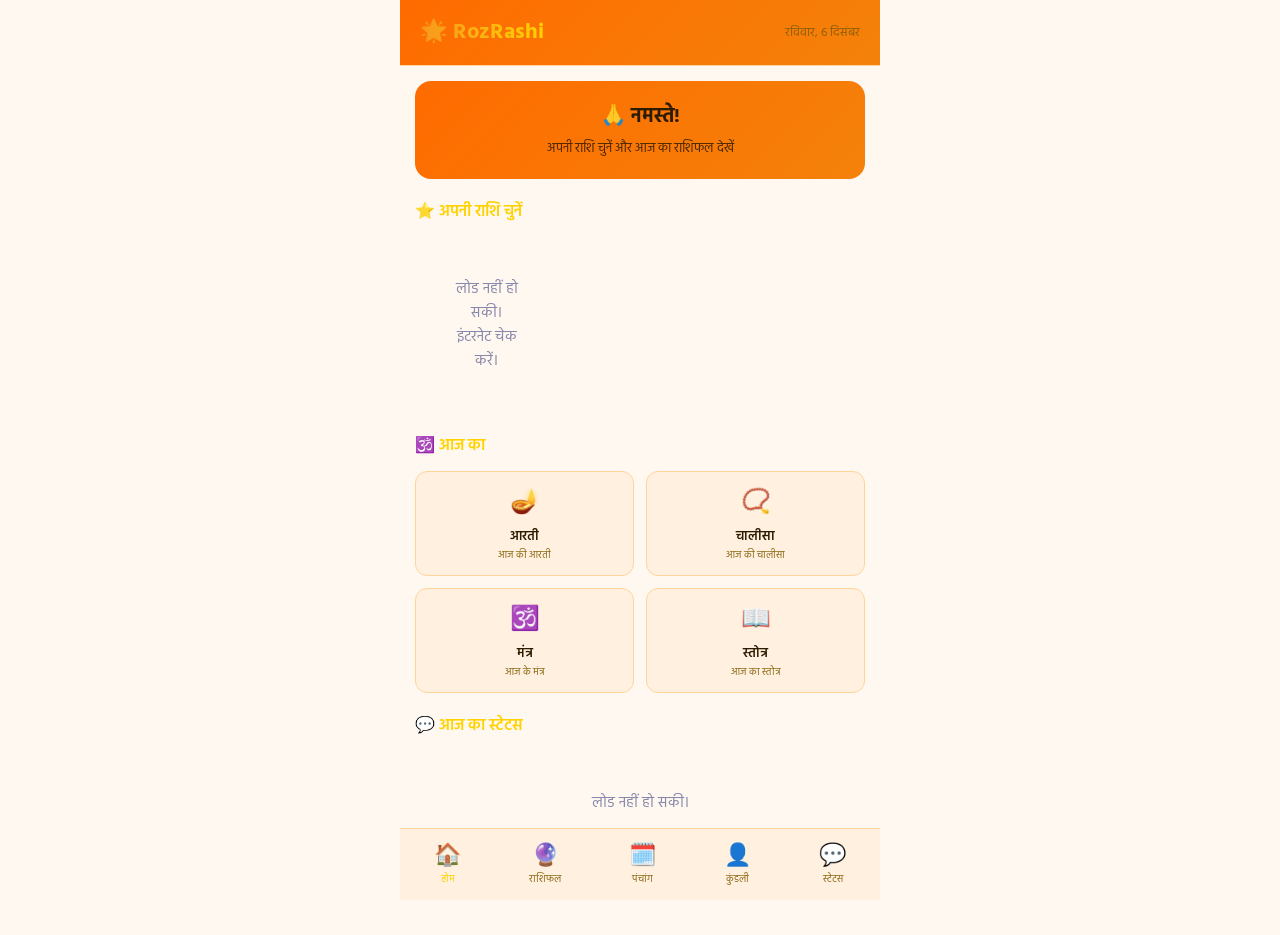
==== templates/index.html @ 7305c750 "stotra separate screen added" ====
<!DOCTYPE html>
<html lang="hi">
<head>
    <meta charset="UTF-8">
    <meta name="viewport" content="width=device-width, initial-scale=1.0">
    <title>RozRashi</title>
    <link rel="stylesheet" href="/static/style.css">
</head>
<body>

<!-- ===== HEADER ===== -->
<div class="header">
    <h1>🌟 RozRashi</h1>
    <span class="date" id="today-date"></span>
</div>

<!-- ===== TOAST MESSAGE ===== -->
<div class="toast" id="toast">✅ कॉपी हो गया!</div>

<!-- ===== HOME SCREEN ===== -->
<div class="screen active" id="screen-home">
    <div class="welcome-card">
        <h2>🙏 नमस्ते!</h2>
        <p>अपनी राशि चुनें और आज का राशिफल देखें</p>
    </div>

    <div class="section-title">⭐ अपनी राशि चुनें</div>
    <div class="rashi-grid" id="rashi-grid">
        <div class="loading">राशि लोड हो रही है...</div>
    </div>

    <div class="section-title">🕉️ आज का</div>
    <div class="rashi-grid" style="grid-template-columns: repeat(2, 1fr); gap:12px; margin-bottom:20px;">
        <div class="rashi-mini-card" id="home-aarti-card" style="cursor:pointer;">
            <span class="symbol">🪔</span>
            <div class="name">आरती</div>
            <div class="english" id="home-aarti-label">लोड हो रही है...</div>
        </div>
        <div class="rashi-mini-card" id="home-chalisa-card" style="cursor:pointer;">
            <span class="symbol">📿</span>
            <div class="name">चालीसा</div>
            <div class="english" id="home-chalisa-label">लोड हो रही है...</div>
        </div>
        <div class="rashi-mini-card" id="home-mantra-card" style="cursor:pointer;">
            <span class="symbol">🕉️</span>
            <div class="name">मंत्र</div>
            <div class="english" id="home-mantra-label">लोड हो रही है...</div>
        </div>
        <div class="rashi-mini-card"
            onclick="loadStatus('stotra', null); showScreen('status')"
            style="cursor:pointer;">
            <span class="symbol">📖</span>
            <div class="name">स्तोत्र</div>
            <div class="english">आज का स्तोत्र</div>
        </div>
    </div>

    <div class="section-title">💬 आज का स्टेटस</div>
    <div id="home-status-preview">
        <div class="loading">स्टेटस लोड हो रही है...</div>
    </div>
</div>

<!-- ===== RASHI LIST SCREEN ===== -->
<div class="screen" id="screen-rashifal">
    <div class="section-title">🔮 सभी राशियाँ</div>
    <div class="rashi-grid" id="rashifal-grid">
        <div class="loading">राशि लोड हो रही है...</div>
    </div>
</div>

<!-- ===== RASHI DETAIL SCREEN ===== -->
<div class="screen" id="screen-rashi-detail">
    <button class="back-btn" onclick="goBack()">← वापस जाएं</button>
    <div id="rashi-detail-content">
        <div class="loading">लोड हो रही है...</div>
    </div>
</div>

<!-- ===== PANCHANG SCREEN ===== -->
<div class="screen" id="screen-panchang">
    <div class="section-title">🗓️ आज का पंचांग</div>

    <!-- Location info bar -->
    <div id="panchang-location-bar"
         style="background:rgba(255,107,0,0.1);border:1px solid rgba(255,107,0,0.3);
                border-radius:10px;padding:10px 14px;margin-bottom:14px;
                font-size:12px;color:#FF6B00;display:flex;
                justify-content:space-between;align-items:center;">
        <span id="panchang-location-text">📍 उज्जैन (डिफ़ॉल्ट)</span>
        <button onclick="getPanchangLocation()"
                style="background:rgba(255,107,0,0.2);border:1px solid #FF6B00;
                       border-radius:6px;padding:4px 10px;color:#FF6B00;
                       font-size:11px;cursor:pointer;">
            📍 मेरा स्थान
        </button>
    </div>

    <!-- Panchang content -->
    <div id="panchang-content">
        <div class="loading">पंचांग लोड हो रही है...</div>
    </div>
</div>

<!-- ===== KUNDALI SCREEN ===== -->
<div class="screen" id="screen-kundali">
    <div class="section-title">👤 जन्म कुंडली</div>

    <!-- Input Form -->
    <div id="kundali-form"
         style="background:rgba(255,255,255,0.05);border-radius:14px;
                padding:16px;margin-bottom:16px;">

        <div style="margin-bottom:12px;">
            <label style="font-size:12px;color:#FF6B00;display:block;
                          margin-bottom:4px;">
                👤 नाम (वैकल्पिक)
            </label>
            <input type="text" id="k-name" placeholder="जातक का नाम"
                   style="width:100%;padding:10px;border-radius:8px;
                          border:1px solid #FFD49A;
                          background:#FFF0E0;
                          color:#2D1B00;font-size:14px;box-sizing:border-box;
                          font-family:'Hind',sans-serif;">
        </div>

        <div style="margin-bottom:12px;">
            <label style="font-size:12px;color:#FF6B00;display:block;
                          margin-bottom:4px;">
                📅 जन्म तिथि *
            </label>
            <input type="date" id="k-dob"
                   style="width:100%;padding:10px;border-radius:8px;
                          border:1px solid #FFD49A;
                          background:#FFF0E0;
                          color:#2D1B00;font-size:14px;box-sizing:border-box;">
        </div>

        <div style="margin-bottom:12px;">
            <label style="font-size:12px;color:#FF6B00;display:block;
                          margin-bottom:4px;">
                ⏰ जन्म समय *
            </label>
            <input type="time" id="k-tob"
                   style="width:100%;padding:10px;border-radius:8px;
                          border:1px solid #FFD49A;
                          background:#FFF0E0;
                          color:#2D1B00;font-size:14px;box-sizing:border-box;">
        </div>

        <div style="margin-bottom:16px; position:relative;">
            <label style="font-size:12px;color:#FF6B00;display:block;
                          margin-bottom:4px;">
                📍 जन्म स्थान *
            </label>
            <input type="text" id="k-city"
                   placeholder="शहर का नाम टाइप करें..."
                   oninput="searchCity(this.value)"
                   autocomplete="off"
                   style="width:100%;padding:10px;border-radius:8px;
                          border:1px solid #FFD49A;
                          background:#FFF0E0;
                          color:#2D1B00;font-size:14px;box-sizing:border-box;">
                          
            <!-- City suggestions dropdown -->
            <div id="city-suggestions"
                 style="display:none;position:absolute;top:100%;left:0;right:0;
                        background:#FFF0E0;border:1px solid #FFD49A;
                        border-radius:8px;z-index:100;max-height:160px;
                        overflow-y:auto;">
            </div>

            <!-- Hidden lat/lng -->
            <input type="hidden" id="k-lat">
            <input type="hidden" id="k-lng">
        </div>

        <button onclick="generateKundali()"
                style="width:100%;padding:14px;background:linear-gradient(135deg,#FF6B00,#ff9500);
                       border:none;border-radius:12px;color:#fff;font-size:16px;
                       font-weight:bold;cursor:pointer;font-family:'Hind',sans-serif;">
            🔮 कुंडली बनाएं
        </button>
    </div>

    <!-- Kundali Result -->
    <div id="kundali-result" style="display:none;">
    </div>
</div>

<!-- ===== STATUS SCREEN ===== -->
<div class="screen" id="screen-status">
    <div class="category-tabs" id="category-tabs">
        <button class="tab-btn active"
            onclick="loadStatus('good_morning', this)">
            🌅 सुप्रभात
        </button>
        <button class="tab-btn"
            onclick="loadStatus('bhakti_quotes', this)">
            🙏 भक्ति
        </button>
    </div>
    <div id="status-list">
        <div class="loading">स्टेटस लोड हो रही है...</div>
    </div>
</div>

<!-- ===== IMAGE CARD GENERATOR OVERLAY ===== -->
<div class="generator-overlay" id="generatorOverlay">
    <div class="generator-box">
        <div class="generator-header">
            <span class="generator-title">🎨 Image Status बनाएं</span>
            <button class="generator-close" onclick="closeGenerator()">✕</button>
        </div>

        <!-- STATUS TEXT PREVIEW -->
        <div style="background:#0f0f1a;border-radius:10px;padding:12px;
                    margin-bottom:14px;font-size:14px;line-height:1.7;
                    color:#ddddff;font-family:'Hind',sans-serif;"
             id="generatorText">
        </div>

        <!-- THEME SELECTOR -->
        <div class="theme-label">🎨 थीम चुनें</div>
        <div class="theme-row">
            <button class="theme-btn theme-purple selected"
                onclick="selectTheme(0,this)">Purple</button>
            <button class="theme-btn theme-sunset"
                onclick="selectTheme(1,this)">Sunset</button>
            <button class="theme-btn theme-ocean"
                onclick="selectTheme(2,this)">Ocean</button>
            <button class="theme-btn theme-forest"
                onclick="selectTheme(3,this)">Forest</button>
            <button class="theme-btn theme-rose"
                onclick="selectTheme(4,this)">Rose</button>
            <button class="theme-btn theme-dark"
                onclick="selectTheme(5,this)">Dark</button>
        </div>

        <!-- CANVAS PREVIEW -->
        <div class="theme-label">👁️ Preview</div>
        <div class="canvas-wrap">
            <canvas id="statusCanvas" width="1080" height="1080"></canvas>
        </div>

        <!-- BUTTONS -->
        <div class="gen-btn-row">
            <button class="btn-download" onclick="downloadImage()">
                📥 Download
            </button>
            <button class="btn-wa-share" onclick="shareImage()">
                📤 WhatsApp
            </button>
        </div>
    </div>
</div>

<!-- ===== CHALISA SCREEN ===== -->
<div class="screen" id="screen-chalisa">
    <div class="section-title">📿 चालीसा</div>
    <div class="category-tabs">
        <button class="tab-btn active" onclick="loadChalisaList(this)">
            📋 सभी चालीसा
        </button>
        <button class="tab-btn" onclick="loadTodayChalisa(this)">
            ⭐ आज की चालीसा
        </button>
    </div>
    <div id="chalisa-list">
        <div class="loading">चालीसा लोड हो रही है...</div>
    </div>
</div>

<!-- ===== CHALISA DETAIL SCREEN ===== -->
<div class="screen" id="screen-chalisa-detail">
    <button class="back-btn" onclick="goBackToChalisa()">← वापस जाएं</button>
    <div id="chalisa-detail-content">
        <div class="loading">लोड हो रही है...</div>
    </div>
</div>

<!-- ===== AARTI SCREEN ===== -->
<div class="screen" id="screen-aarti">
    <div class="section-title">🪔 आरती</div>
    <div class="category-tabs">
        <button class="tab-btn active" onclick="loadAartiList(this)">
            📋 सभी आरती
        </button>
        <button class="tab-btn" onclick="loadTodayAarti(this)">
            ⭐ आज की आरती
        </button>
    </div>
    <div id="aarti-list">
        <div class="loading">आरती लोड हो रही है...</div>
    </div>
</div>

<!-- ===== AARTI DETAIL SCREEN ===== -->
<div class="screen" id="screen-aarti-detail">
    <button class="back-btn" onclick="goBackToAarti()">← वापस जाएं</button>
    <div id="aarti-detail-content">
        <div class="loading">लोड हो रही है...</div>
    </div>
</div>

<!-- ===== MANTRA SCREEN ===== -->
<div class="screen" id="screen-mantra">
    <div class="section-title">🕉️ मंत्र</div>
    <div class="category-tabs">
        <button class="tab-btn active" onclick="loadMantraList(this)">
            📋 सभी मंत्र
        </button>
        <button class="tab-btn" onclick="loadTodayMantra(this)">
            ⭐ आज के मंत्र
        </button>
    </div>
    <div id="mantra-list">
        <div class="loading">मंत्र लोड हो रही है...</div>
    </div>
</div>

<!-- ===== STOTRA SCREEN ===== -->
<div class="screen" id="screen-stotra">
    <div class="section-title">📿 स्तोत्र संग्रह</div>
    <div class="category-tabs">
        <button class="tab-btn active"
                onclick="loadStotraList(this)">
            📋 सभी स्तोत्र
        </button>
    </div>
    <div id="stotra-list">
        <div class="loading">स्तोत्र लोड हो रही है...</div>
    </div>
</div>

<!-- ===== STOTRA DETAIL SCREEN ===== -->
<div class="screen" id="screen-stotra-detail">
    <button class="back-btn"
            onclick="goBackToStotra()">
        ← वापस जाएं
    </button>
    <div id="stotra-detail-content">
        <div class="loading">लोड हो रही है...</div>
    </div>
</div>

<!-- ===== BOTTOM NAVIGATION ===== -->
<div class="bottom-nav">
    <button class="nav-btn active" id="nav-home"
            onclick="showScreen('home')">
        <span class="nav-icon">🏠</span>
        <span class="nav-label">होम</span>
    </button>
    <button class="nav-btn" id="nav-rashifal"
            onclick="showScreen('rashifal')">
        <span class="nav-icon">🔮</span>
        <span class="nav-label">राशिफल</span>
    </button>
    <button class="nav-btn" id="nav-panchang"
            onclick="showScreen('panchang')">
        <span class="nav-icon">🗓️</span>
        <span class="nav-label">पंचांग</span>
    </button>
    <button class="nav-btn" id="nav-kundali"
            onclick="showScreen('kundali')">
        <span class="nav-icon">👤</span>
        <span class="nav-label">कुंडली</span>
    </button>
    <button class="nav-btn" id="nav-status"
            onclick="showScreen('status')">
        <span class="nav-icon">💬</span>
        <span class="nav-label">स्टेटस</span>
    </button>
</div>

<script src="/static/app.js"></script>
</body>
</html>
---- static/style.css ----
@import url('https://fonts.googleapis.com/css2?family=Hind:wght@300;400;500;600;700&display=swap');

* {
    margin: 0;
    padding: 0;
    box-sizing: border-box;
}

body {
    font-family: 'Hind', sans-serif;
    background-color: #FFF8F0;
    color: #2D1B00;
    max-width: 480px;
    margin: 0 auto;
    min-height: 100vh;
    overflow-x: hidden;
}

/* ===== TOP HEADER ===== */
.header {
    background: linear-gradient(135deg, #FF6B00, #F4820A);
    padding: 15px 20px;
    display: flex;
    align-items: center;
    justify-content: space-between;
    position: sticky;
    top: 0;
    z-index: 100;
    border-bottom: 1px solid #FFD49A;
}

.header h1 {
    font-size: 22px;
    font-weight: 700;
    background: linear-gradient(90deg, #f7971e, #ffd200);
    -webkit-background-clip: text;
    background-clip: text;
    -webkit-text-fill-color: transparent;
    color: transparent;
}

.header .date {
    font-size: 12px;
    color: #8B5E0A;
}

/* ===== SCREENS ===== */
.screen {
    display: none;
    padding: 15px;
    padding-bottom: 80px;
}

.screen.active {
    display: block;
}

/* ===== HOME SCREEN ===== */
.welcome-card {
    background: linear-gradient(135deg, #FF6B00, #F4820A);
    border-radius: 16px;
    padding: 20px;
    margin-bottom: 20px;
    text-align: center;
}

.welcome-card h2 {
    font-size: 20px;
    margin-bottom: 5px;
}

.welcome-card p {
    font-size: 13px;
    opacity: 0.85;
}

.section-title {
    font-size: 16px;
    font-weight: 600;
    color: #ffd200;
    margin-bottom: 12px;
    margin-top: 10px;
}

/* ===== RASHI GRID ON HOME ===== */
.rashi-grid {
    display: grid;
    grid-template-columns: repeat(3, 1fr);
    gap: 10px;
    margin-bottom: 20px;
}

.rashi-mini-card {
    background: #FFF0E0;
    border: 1px solid #FFD49A;
    border-radius: 12px;
    padding: 12px 8px;
    text-align: center;
    cursor: pointer;
    transition: all 0.2s;
}

.rashi-mini-card:active {
    transform: scale(0.95);
    background: #2a2a4a;
}

.rashi-mini-card .symbol {
    font-size: 24px;
    display: block;
    margin-bottom: 4px;
}

.rashi-mini-card .name {
    font-size: 13px;
    font-weight: 600;
    color: #2D1B00;
}

.rashi-mini-card .english {
    font-size: 10px;
    color: #8B6914;
}

/* ===== RASHI DETAIL ===== */
.rashi-detail-card {
    background: linear-gradient(135deg, #FFF0E0, #FFF8F0);
    border-radius: 16px;
    padding: 24px;
    text-align: center;
    border: 1px solid #FFD49A;
    margin-bottom: 16px;
}

.rashi-detail-card .big-symbol {
    font-size: 60px;
    display: block;
    margin-bottom: 10px;
}

.rashi-detail-card h2 {
    font-size: 26px;
    font-weight: 700;
    margin-bottom: 4px;
    color: #ffd200;
}

.rashi-detail-card .english-name {
    font-size: 14px;
    color: #8888aa;
    margin-bottom: 16px;
}

.rashi-detail-card .message {
    font-size: 16px;
    line-height: 1.7;
    color: #2D1B00;
    text-align: left;
    background: #FFF0E0;
    padding: 16px;
    border-radius: 12px;
    margin-bottom: 16px;
}

.lucky-row {
    display: flex;
    gap: 10px;
    justify-content: center;
    flex-wrap: wrap;
}

.lucky-badge {
    background: #FFD49A;
    border-radius: 20px;
    padding: 6px 14px;
    font-size: 13px;
    color: #7A3B00;
}

/* ===== STATUS SCREEN ===== */
.category-tabs {
    display: flex;
    gap: 8px;
    overflow-x: auto;
    padding-bottom: 10px;
    margin-bottom: 16px;
    scrollbar-width: none;
}

.category-tabs::-webkit-scrollbar {
    display: none;
}

.tab-btn {
    background: #FFF0E0;
    border: 1px solid #FFD49A;
    border-radius: 20px;
    padding: 7px 16px;
    font-size: 13px;
    color: #8B6914;
    cursor: pointer;
    white-space: nowrap;
    font-family: 'Hind', sans-serif;
    transition: all 0.2s;
}

.tab-btn.active {
    background: linear-gradient(135deg, #f7971e, #ffd200);
    color: #000000;
    font-weight: 600;
    border-color: transparent;
}

/* ===== STATUS CARDS ===== */
.status-card {
    background: #FFF0E0;
    border: 1px solid #FFD49A;
    border-radius: 14px;
    padding: 16px;
    margin-bottom: 12px;
    position: relative;
}

.status-card .status-text {
    font-size: 15px;
    line-height: 1.7;
    color: #2D1B00;
    margin-bottom: 12px;
}

.status-actions {
    display: flex;
    gap: 8px;
}

.btn-copy {
    flex: 1;
    background: #FFD49A;
    border: none;
    border-radius: 8px;
    padding: 8px;
    color: #2D1B00;
    font-size: 13px;
    cursor: pointer;
    font-family: 'Hind', sans-serif;
    transition: all 0.2s;
}

.btn-share {
    flex: 1;
    background: linear-gradient(135deg, #25d366, #128c7e);
    border: none;
    border-radius: 8px;
    padding: 8px;
    color: #ffffff;
    font-size: 13px;
    cursor: pointer;
    font-family: 'Hind', sans-serif;
    transition: all 0.2s;
}

.btn-copy:active, .btn-share:active {
    transform: scale(0.97);
}

/* ===== BACK BUTTON ===== */
.back-btn {
    background: #FFD49A;
    border: none;
    border-radius: 8px;
    padding: 8px 14px;
    color: #2D1B00;
    font-size: 13px;
    cursor: pointer;
    margin-bottom: 16px;
    font-family: 'Hind', sans-serif;
}

/* ===== BOTTOM NAVIGATION ===== */
.bottom-nav {
    position: fixed;
    bottom: 0;
    left: 50%;
    transform: translateX(-50%);
    width: 100%;
    max-width: 480px;
    background: #FFF0E0;
    border-top: 1px solid #FFD49A;
    display: flex;
    justify-content: space-around;
    padding: 8px 0;
    z-index: 100;
}

.nav-btn {
    display: flex;
    flex-direction: column;
    align-items: center;
    gap: 3px;
    background: none;
    border: none;
    cursor: pointer;
    padding: 5px 15px;
    border-radius: 10px;
    transition: all 0.2s;
}

.nav-btn .nav-icon {
    font-size: 22px;
}

.nav-btn .nav-label {
    font-size: 10px;
    color: #8B6914;
    font-family: 'Hind', sans-serif;
}

.nav-btn.active .nav-label {
    color: #ffd200;
}

/* ===== LOADING ===== */
.loading {
    text-align: center;
    padding: 40px;
    color: #8888aa;
    font-size: 15px;
}

/* ===== TOAST MESSAGE ===== */
.toast {
    position: fixed;
    bottom: 90px;
    left: 50%;
    transform: translateX(-50%);
    background: #25d366;
    color: white;
    padding: 10px 24px;
    border-radius: 20px;
    font-size: 14px;
    font-family: 'Hind', sans-serif;
    z-index: 999;
    display: none;
}

/* ===== IMAGE CARD GENERATOR ===== */
.btn-image {
    flex: 1;
    background: linear-gradient(135deg, #25d366, #128c7e);
    border: none;
    border-radius: 8px;
    padding: 8px;
    color: #ffffff;
    font-size: 13px;
    cursor: pointer;
    font-family: 'Hind', sans-serif;
    transition: all 0.2s;
}

.btn-image:active {
    transform: scale(0.97);
}

/* ===== CARD GENERATOR OVERLAY ===== */
.generator-overlay {
    display: none;
    position: fixed;
    top: 0;
    left: 0;
    width: 100%;
    height: 100%;
    background: rgba(0,0,0,0.85);
    z-index: 999;
    flex-direction: column;
    align-items: center;
    justify-content: flex-start;
    overflow-y: auto;
    padding: 20px 15px 100px;
}

.generator-overlay.active {
    display: flex;
}

.generator-box {
    background: #1a1a2e;
    border-radius: 16px;
    padding: 16px;
    width: 100%;
    max-width: 420px;
    border: 1px solid #2a2a4a;
}

.generator-header {
    display: flex;
    justify-content: space-between;
    align-items: center;
    margin-bottom: 14px;
}

.generator-title {
    font-size: 16px;
    font-weight: 600;
    color: #ffd200;
}

.generator-close {
    background: #2a2a4a;
    border: none;
    color: #ffffff;
    width: 30px;
    height: 30px;
    border-radius: 50%;
    font-size: 16px;
    cursor: pointer;
    display: flex;
    align-items: center;
    justify-content: center;
}

/* ===== THEME SELECTOR ===== */
.theme-label {
    font-size: 12px;
    color: #8888aa;
    margin-bottom: 8px;
}

.theme-row {
    display: grid;
    grid-template-columns: repeat(3, 1fr);
    gap: 8px;
    margin-bottom: 14px;
}

.theme-btn {
    height: 44px;
    border-radius: 10px;
    border: 2px solid transparent;
    cursor: pointer;
    font-size: 11px;
    font-weight: 600;
    color: white;
    font-family: 'Hind', sans-serif;
    transition: all 0.2s;
}

.theme-btn.selected {
    border-color: #ffd200;
    transform: scale(1.05);
}

.theme-purple { background: linear-gradient(135deg, #4c1d95, #7c3aed); }
.theme-sunset { background: linear-gradient(135deg, #92400e, #dc2626); }
.theme-ocean  { background: linear-gradient(135deg, #1e3a5f, #0369a1); }
.theme-forest { background: linear-gradient(135deg, #14532d, #15803d); }
.theme-rose   { background: linear-gradient(135deg, #881337, #be185d); }
.theme-dark   { background: linear-gradient(135deg, #111827, #374151); }

/* ===== CANVAS PREVIEW ===== */
.canvas-wrap {
    background: #0f0f1a;
    border-radius: 12px;
    padding: 10px;
    display: flex;
    justify-content: center;
    margin-bottom: 12px;
}

#statusCanvas {
    border-radius: 10px;
    width: 100%;
    max-width: 280px;
    height: auto;
}

/* ===== GENERATOR BUTTONS ===== */
.gen-btn-row {
    display: flex;
    gap: 8px;
}

.btn-download {
    flex: 1;
    background: #7c3aed;
    border: none;
    border-radius: 10px;
    padding: 12px;
    color: white;
    font-size: 14px;
    font-weight: 600;
    cursor: pointer;
    font-family: 'Hind', sans-serif;
}

.btn-wa-share {
    flex: 1;
    background: #25d366;
    border: none;
    border-radius: 10px;
    padding: 12px;
    color: white;
    font-size: 14px;
    font-weight: 600;
    cursor: pointer;
    font-family: 'Hind', sans-serif;
}
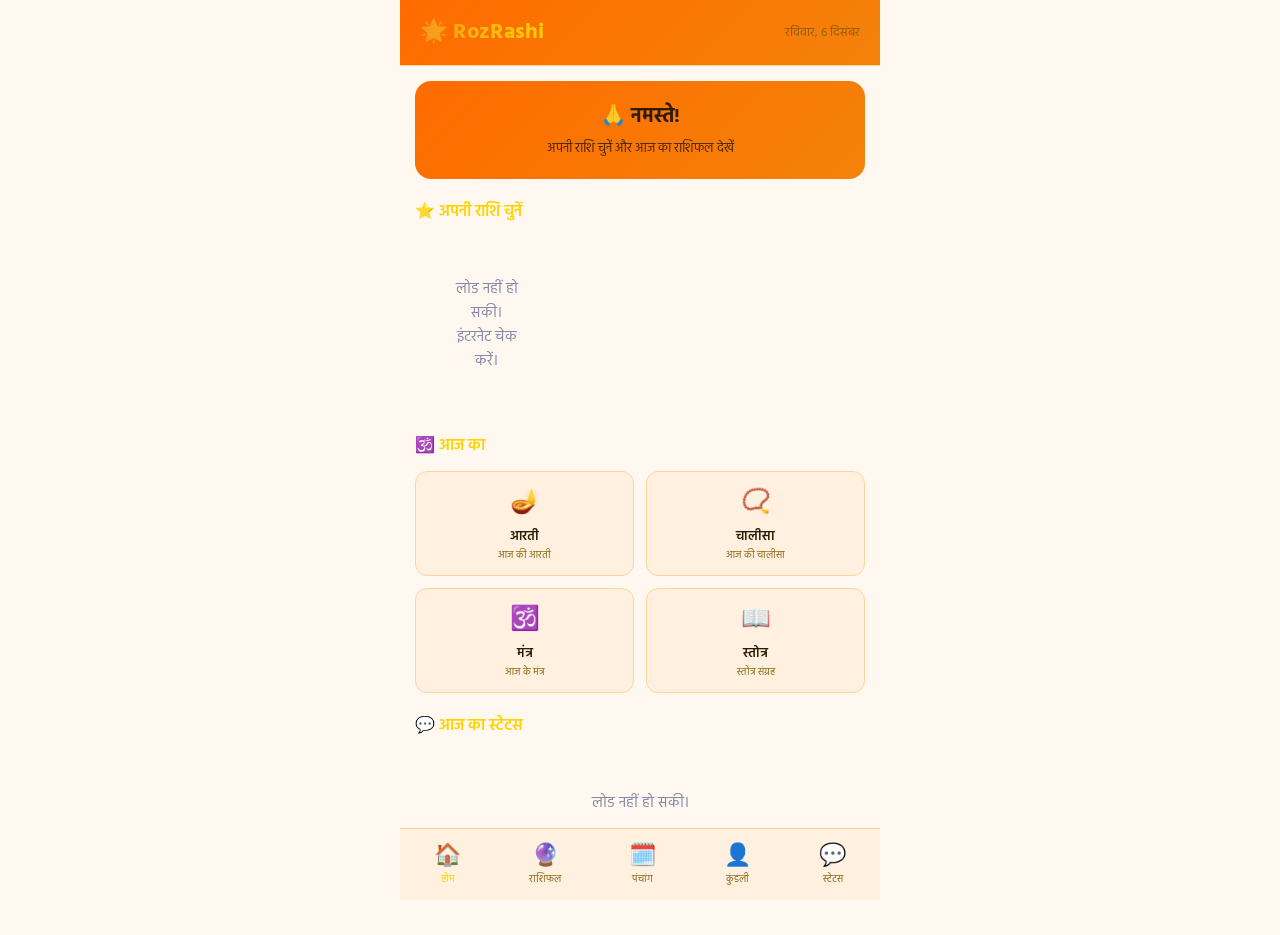
==== commit 2bc32d16: "stotra font color and back button fix1" ====
--- a/templates/index.html
+++ b/templates/index.html
@@ -30,29 +30,32 @@
     </div>
 
     <div class="section-title">🕉️ आज का</div>
-    <div class="rashi-grid" style="grid-template-columns: repeat(2, 1fr); gap:12px; margin-bottom:20px;">
+    <div class="rashi-grid" style="grid-template-columns:repeat(2,1fr);gap:12px;margin-bottom:20px;">
+
         <div class="rashi-mini-card" id="home-aarti-card" style="cursor:pointer;">
             <span class="symbol">🪔</span>
             <div class="name">आरती</div>
             <div class="english" id="home-aarti-label">लोड हो रही है...</div>
         </div>
+
         <div class="rashi-mini-card" id="home-chalisa-card" style="cursor:pointer;">
             <span class="symbol">📿</span>
             <div class="name">चालीसा</div>
             <div class="english" id="home-chalisa-label">लोड हो रही है...</div>
         </div>
+
         <div class="rashi-mini-card" id="home-mantra-card" style="cursor:pointer;">
             <span class="symbol">🕉️</span>
             <div class="name">मंत्र</div>
             <div class="english" id="home-mantra-label">लोड हो रही है...</div>
         </div>
-        <div class="rashi-mini-card"
-            onclick="loadStatus('stotra', null); showScreen('status')"
-            style="cursor:pointer;">
+
+        <div class="rashi-mini-card" onclick="showScreen('stotra')" style="cursor:pointer;">
             <span class="symbol">📖</span>
             <div class="name">स्तोत्र</div>
-            <div class="english">आज का स्तोत्र</div>
-        </div>
+            <div class="english">स्तोत्र संग्रह</div>
+        </div>
+
     </div>
 
     <div class="section-title">💬 आज का स्टेटस</div>
@@ -81,7 +84,6 @@
 <div class="screen" id="screen-panchang">
     <div class="section-title">🗓️ आज का पंचांग</div>
 
-    <!-- Location info bar -->
     <div id="panchang-location-bar"
          style="background:rgba(255,107,0,0.1);border:1px solid rgba(255,107,0,0.3);
                 border-radius:10px;padding:10px 14px;margin-bottom:14px;
@@ -91,12 +93,11 @@
         <button onclick="getPanchangLocation()"
                 style="background:rgba(255,107,0,0.2);border:1px solid #FF6B00;
                        border-radius:6px;padding:4px 10px;color:#FF6B00;
-                       font-size:11px;cursor:pointer;">
+                       font-size:11px;cursor:pointer;font-family:'Hind',sans-serif;">
             📍 मेरा स्थान
         </button>
     </div>
 
-    <!-- Panchang content -->
     <div id="panchang-content">
         <div class="loading">पंचांग लोड हो रही है...</div>
     </div>
@@ -106,51 +107,46 @@
 <div class="screen" id="screen-kundali">
     <div class="section-title">👤 जन्म कुंडली</div>
 
-    <!-- Input Form -->
     <div id="kundali-form"
          style="background:rgba(255,255,255,0.05);border-radius:14px;
                 padding:16px;margin-bottom:16px;">
 
         <div style="margin-bottom:12px;">
-            <label style="font-size:12px;color:#FF6B00;display:block;
-                          margin-bottom:4px;">
+            <label style="font-size:12px;color:#FF6B00;display:block;margin-bottom:4px;">
                 👤 नाम (वैकल्पिक)
             </label>
             <input type="text" id="k-name" placeholder="जातक का नाम"
                    style="width:100%;padding:10px;border-radius:8px;
-                          border:1px solid #FFD49A;
-                          background:#FFF0E0;
-                          color:#2D1B00;font-size:14px;box-sizing:border-box;
+                          border:1px solid rgba(255,107,0,0.3);
+                          background:rgba(255,255,255,0.08);
+                          color:#fff;font-size:14px;box-sizing:border-box;
                           font-family:'Hind',sans-serif;">
         </div>
 
         <div style="margin-bottom:12px;">
-            <label style="font-size:12px;color:#FF6B00;display:block;
-                          margin-bottom:4px;">
+            <label style="font-size:12px;color:#FF6B00;display:block;margin-bottom:4px;">
                 📅 जन्म तिथि *
             </label>
             <input type="date" id="k-dob"
                    style="width:100%;padding:10px;border-radius:8px;
-                          border:1px solid #FFD49A;
-                          background:#FFF0E0;
-                          color:#2D1B00;font-size:14px;box-sizing:border-box;">
+                          border:1px solid rgba(255,107,0,0.3);
+                          background:rgba(255,255,255,0.08);
+                          color:#fff;font-size:14px;box-sizing:border-box;">
         </div>
 
         <div style="margin-bottom:12px;">
-            <label style="font-size:12px;color:#FF6B00;display:block;
-                          margin-bottom:4px;">
+            <label style="font-size:12px;color:#FF6B00;display:block;margin-bottom:4px;">
                 ⏰ जन्म समय *
             </label>
             <input type="time" id="k-tob"
                    style="width:100%;padding:10px;border-radius:8px;
-                          border:1px solid #FFD49A;
-                          background:#FFF0E0;
-                          color:#2D1B00;font-size:14px;box-sizing:border-box;">
-        </div>
-
-        <div style="margin-bottom:16px; position:relative;">
-            <label style="font-size:12px;color:#FF6B00;display:block;
-                          margin-bottom:4px;">
+                          border:1px solid rgba(255,107,0,0.3);
+                          background:rgba(255,255,255,0.08);
+                          color:#fff;font-size:14px;box-sizing:border-box;">
+        </div>
+
+        <div style="margin-bottom:16px;position:relative;">
+            <label style="font-size:12px;color:#FF6B00;display:block;margin-bottom:4px;">
                 📍 जन्म स्थान *
             </label>
             <input type="text" id="k-city"
@@ -158,46 +154,51 @@
                    oninput="searchCity(this.value)"
                    autocomplete="off"
                    style="width:100%;padding:10px;border-radius:8px;
-                          border:1px solid #FFD49A;
-                          background:#FFF0E0;
-                          color:#2D1B00;font-size:14px;box-sizing:border-box;">
-                          
-            <!-- City suggestions dropdown -->
+                          border:1px solid rgba(255,107,0,0.3);
+                          background:rgba(255,255,255,0.08);
+                          color:#fff;font-size:14px;box-sizing:border-box;
+                          font-family:'Hind',sans-serif;">
+
             <div id="city-suggestions"
                  style="display:none;position:absolute;top:100%;left:0;right:0;
-                        background:#FFF0E0;border:1px solid #FFD49A;
-                        border-radius:8px;z-index:100;max-height:160px;
-                        overflow-y:auto;">
+                        background:#1a0a2e;border:1px solid rgba(255,107,0,0.3);
+                        border-radius:8px;z-index:100;max-height:160px;overflow-y:auto;">
             </div>
 
-            <!-- Hidden lat/lng -->
             <input type="hidden" id="k-lat">
             <input type="hidden" id="k-lng">
         </div>
 
         <button onclick="generateKundali()"
-                style="width:100%;padding:14px;background:linear-gradient(135deg,#FF6B00,#ff9500);
+                style="width:100%;padding:14px;
+                       background:linear-gradient(135deg,#FF6B00,#ff9500);
                        border:none;border-radius:12px;color:#fff;font-size:16px;
                        font-weight:bold;cursor:pointer;font-family:'Hind',sans-serif;">
             🔮 कुंडली बनाएं
         </button>
     </div>
 
-    <!-- Kundali Result -->
-    <div id="kundali-result" style="display:none;">
-    </div>
+    <div id="kundali-result" style="display:none;"></div>
 </div>
 
 <!-- ===== STATUS SCREEN ===== -->
 <div class="screen" id="screen-status">
     <div class="category-tabs" id="category-tabs">
         <button class="tab-btn active"
-            onclick="loadStatus('good_morning', this)">
+                onclick="loadStatus('good_morning', this)">
             🌅 सुप्रभात
         </button>
         <button class="tab-btn"
-            onclick="loadStatus('bhakti_quotes', this)">
+                onclick="loadStatus('bhakti_quotes', this)">
             🙏 भक्ति
+        </button>
+        <button class="tab-btn"
+                onclick="loadStatus('mantra_status', this)">
+            🕉️ मंत्र
+        </button>
+        <button class="tab-btn"
+                onclick="loadStatus('festival', this)">
+            🪔 त्योहार
         </button>
     </div>
     <div id="status-list">
@@ -213,37 +214,33 @@
             <button class="generator-close" onclick="closeGenerator()">✕</button>
         </div>
 
-        <!-- STATUS TEXT PREVIEW -->
         <div style="background:#0f0f1a;border-radius:10px;padding:12px;
                     margin-bottom:14px;font-size:14px;line-height:1.7;
                     color:#ddddff;font-family:'Hind',sans-serif;"
              id="generatorText">
         </div>
 
-        <!-- THEME SELECTOR -->
         <div class="theme-label">🎨 थीम चुनें</div>
         <div class="theme-row">
             <button class="theme-btn theme-purple selected"
-                onclick="selectTheme(0,this)">Purple</button>
+                    onclick="selectTheme(0,this)">Purple</button>
             <button class="theme-btn theme-sunset"
-                onclick="selectTheme(1,this)">Sunset</button>
+                    onclick="selectTheme(1,this)">Sunset</button>
             <button class="theme-btn theme-ocean"
-                onclick="selectTheme(2,this)">Ocean</button>
+                    onclick="selectTheme(2,this)">Ocean</button>
             <button class="theme-btn theme-forest"
-                onclick="selectTheme(3,this)">Forest</button>
+                    onclick="selectTheme(3,this)">Forest</button>
             <button class="theme-btn theme-rose"
-                onclick="selectTheme(4,this)">Rose</button>
+                    onclick="selectTheme(4,this)">Rose</button>
             <button class="theme-btn theme-dark"
-                onclick="selectTheme(5,this)">Dark</button>
-        </div>
-
-        <!-- CANVAS PREVIEW -->
+                    onclick="selectTheme(5,this)">Dark</button>
+        </div>
+
         <div class="theme-label">👁️ Preview</div>
         <div class="canvas-wrap">
             <canvas id="statusCanvas" width="1080" height="1080"></canvas>
         </div>
 
-        <!-- BUTTONS -->
         <div class="gen-btn-row">
             <button class="btn-download" onclick="downloadImage()">
                 📥 Download
@@ -273,7 +270,9 @@
 
 <!-- ===== CHALISA DETAIL SCREEN ===== -->
 <div class="screen" id="screen-chalisa-detail">
-    <button class="back-btn" onclick="goBackToChalisa()">← वापस जाएं</button>
+    <button class="back-btn" onclick="goBackToChalisa()">
+        ← वापस जाएं
+    </button>
     <div id="chalisa-detail-content">
         <div class="loading">लोड हो रही है...</div>
     </div>
@@ -297,7 +296,9 @@
 
 <!-- ===== AARTI DETAIL SCREEN ===== -->
 <div class="screen" id="screen-aarti-detail">
-    <button class="back-btn" onclick="goBackToAarti()">← वापस जाएं</button>
+    <button class="back-btn" onclick="goBackToAarti()">
+        ← वापस जाएं
+    </button>
     <div id="aarti-detail-content">
         <div class="loading">लोड हो रही है...</div>
     </div>
@@ -321,10 +322,9 @@
 
 <!-- ===== STOTRA SCREEN ===== -->
 <div class="screen" id="screen-stotra">
-    <div class="section-title">📿 स्तोत्र संग्रह</div>
+    <div class="section-title">📖 स्तोत्र संग्रह</div>
     <div class="category-tabs">
-        <button class="tab-btn active"
-                onclick="loadStotraList(this)">
+        <button class="tab-btn active" onclick="loadStotraList(this)">
             📋 सभी स्तोत्र
         </button>
     </div>
@@ -335,8 +335,7 @@
 
 <!-- ===== STOTRA DETAIL SCREEN ===== -->
 <div class="screen" id="screen-stotra-detail">
-    <button class="back-btn"
-            onclick="goBackToStotra()">
+    <button class="back-btn" onclick="goBackToStotra()">
         ← वापस जाएं
     </button>
     <div id="stotra-detail-content">
